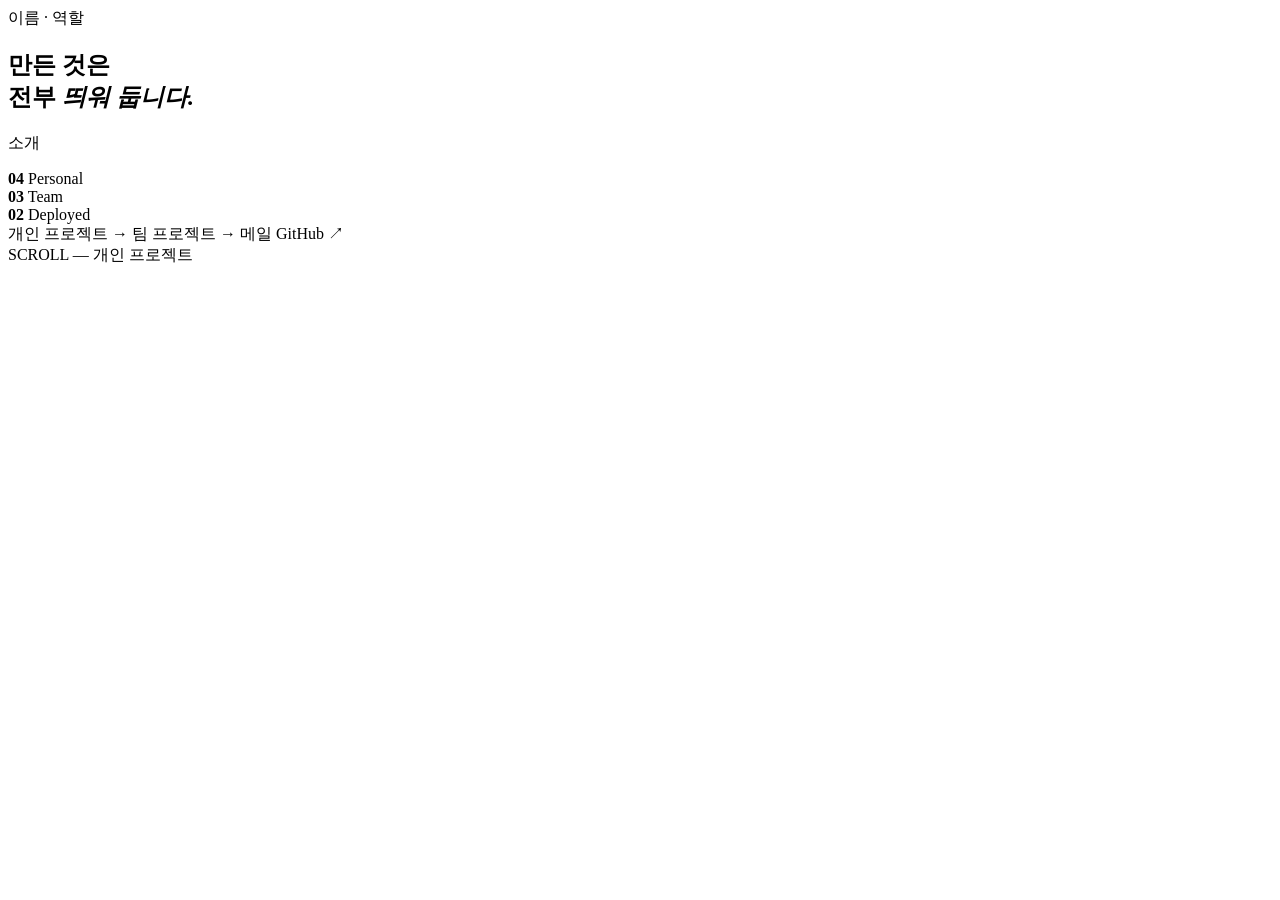
==== src/main/resources/templates/index.html @ 3ea21c9f "포트폴리오 홈페이지 + Docker·ECR·EC2 배포 구성 - Dockerfile(2단계 빌드, 비-root, 컨테이너 8080) 과 .dockerignore 추가 - deplo" ====
<!DOCTYPE html>
<html lang="ko" xmlns:th="http://www.thymeleaf.org">
<head th:replace="~{layout/base :: head(${owner.name} + ' · 포트폴리오')}">
    <meta charset="UTF-8">
    <title>포트폴리오</title>
</head>
<body class="home">

<aside th:replace="~{layout/base :: rail}"></aside>

<main id="app">

    <section class="sec" data-section="home">
        <div class="grid-bg"></div>
        <div class="sec-body intro">
            <span class="lab" th:text="${owner.name} + ' · ' + ${owner.role}">이름 · 역할</span>
            <h1 class="hero">만든 것은<br>전부 <em>띄워 둡니다.</em></h1>
            <p class="lead" th:text="${owner.intro}">소개</p>

            <div class="stats">
                <div class="stat">
                    <b th:text="${#numbers.formatInteger(personalProjects.size(), 2)}">04</b>
                    <span>Personal</span>
                </div>
                <div class="stat">
                    <b th:text="${#numbers.formatInteger(teamProjects.size(), 2)}">03</b>
                    <span>Team</span>
                </div>
                <div class="stat">
                    <b th:text="${#numbers.formatInteger(deployedCount, 2)}">02</b>
                    <span>Deployed</span>
                </div>
            </div>

            <div class="chips">
                <a class="chip go" th:href="@{/personal}">개인 프로젝트 →</a>
                <a class="chip go" th:href="@{/team}">팀 프로젝트 →</a>
                <a class="chip" th:href="'mailto:' + ${owner.email}" th:text="${owner.email}">메일</a>
                <a class="chip" th:href="${owner.github}" target="_blank" rel="noopener">GitHub ↗</a>
            </div>

            <div class="hint"><i></i> SCROLL — 개인 프로젝트</div>
        </div>
    </section>

    <section th:replace="~{fragments/project :: homeSection(${personalKind}, ${personalProjects})}"></section>
    <section th:replace="~{fragments/project :: homeSection(${teamKind}, ${teamProjects})}"></section>

</main>

<script th:src="@{/js/slider.js}" defer></script>
</body>
</html>
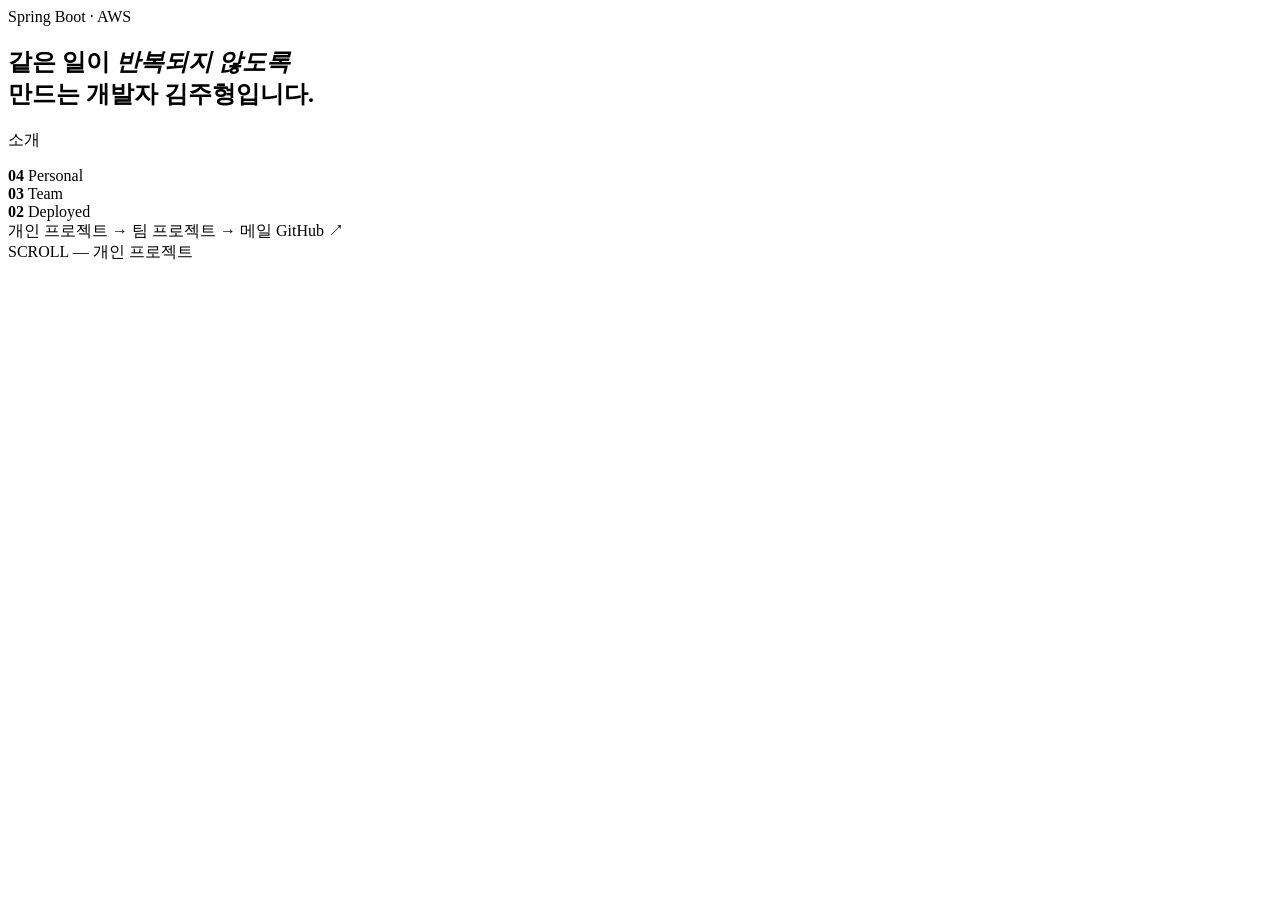
==== commit bd0fa523: "메인 소개 문구를 채용 맥락에 맞게 고쳐 쓰고, 목록 머리말을 구분별로 나눔 - 메인 제목·부제 교체 — "기획부터"는 1인 개발 뉘앙스라, 요구사항을 받아   구현하고 배포·운영" ====
--- a/src/main/resources/templates/index.html
+++ b/src/main/resources/templates/index.html
@@ -13,8 +13,8 @@
     <section class="sec" data-section="home">
         <div class="grid-bg"></div>
         <div class="sec-body intro">
-            <span class="lab" th:text="${owner.name} + ' · ' + ${owner.role}">이름 · 역할</span>
-            <h1 class="hero">만든 것은<br>전부 <em>띄워 둡니다.</em></h1>
+            <span class="lab">Spring Boot · AWS</span>
+            <h1 class="hero">같은 일이 <em>반복되지 않도록</em><br>만드는 개발자 김주형입니다.</h1>
             <p class="lead" th:text="${owner.intro}">소개</p>
 
             <div class="stats">
@@ -36,7 +36,7 @@
                 <a class="chip go" th:href="@{/personal}">개인 프로젝트 →</a>
                 <a class="chip go" th:href="@{/team}">팀 프로젝트 →</a>
                 <a class="chip" th:href="'mailto:' + ${owner.email}" th:text="${owner.email}">메일</a>
-                <a class="chip" th:href="${owner.github}" target="_blank" rel="noopener">GitHub ↗</a>
+                <a th:if="${owner.githubLinked}" class="chip" th:href="${owner.github}" target="_blank" rel="noopener">GitHub ↗</a>
             </div>
 
             <div class="hint"><i></i> SCROLL — 개인 프로젝트</div>
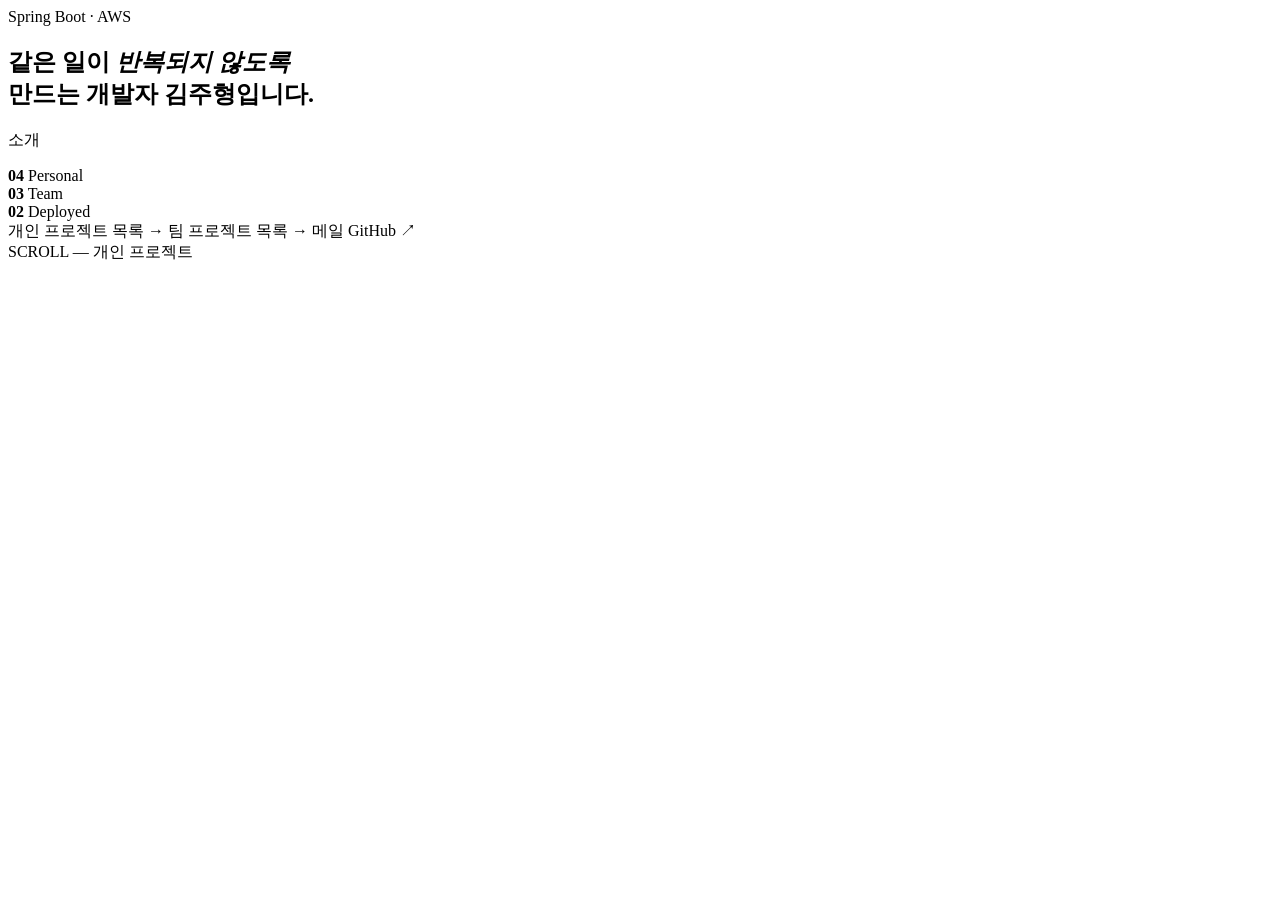
==== commit f700a2ef: "좁은 화면 마감과 배포 사이트 바로가기 줄 - 880px 이하에 밀도 조정을 더했다. 1단 전환은 이미 있었지만 데스크톱 치수   (.phead 56px · .row 56px)가 " ====
--- a/src/main/resources/templates/index.html
+++ b/src/main/resources/templates/index.html
@@ -33,8 +33,8 @@
             </div>
 
             <div class="chips">
-                <a class="chip go" th:href="@{/personal}">개인 프로젝트 →</a>
-                <a class="chip go" th:href="@{/team}">팀 프로젝트 →</a>
+                <a class="chip go" th:href="@{/personal}">개인 프로젝트 목록 →</a>
+                <a class="chip go" th:href="@{/team}">팀 프로젝트 목록 →</a>
                 <a class="chip" th:href="'mailto:' + ${owner.email}" th:text="${owner.email}">메일</a>
                 <a th:if="${owner.githubLinked}" class="chip" th:href="${owner.github}" target="_blank" rel="noopener">GitHub ↗</a>
             </div>
